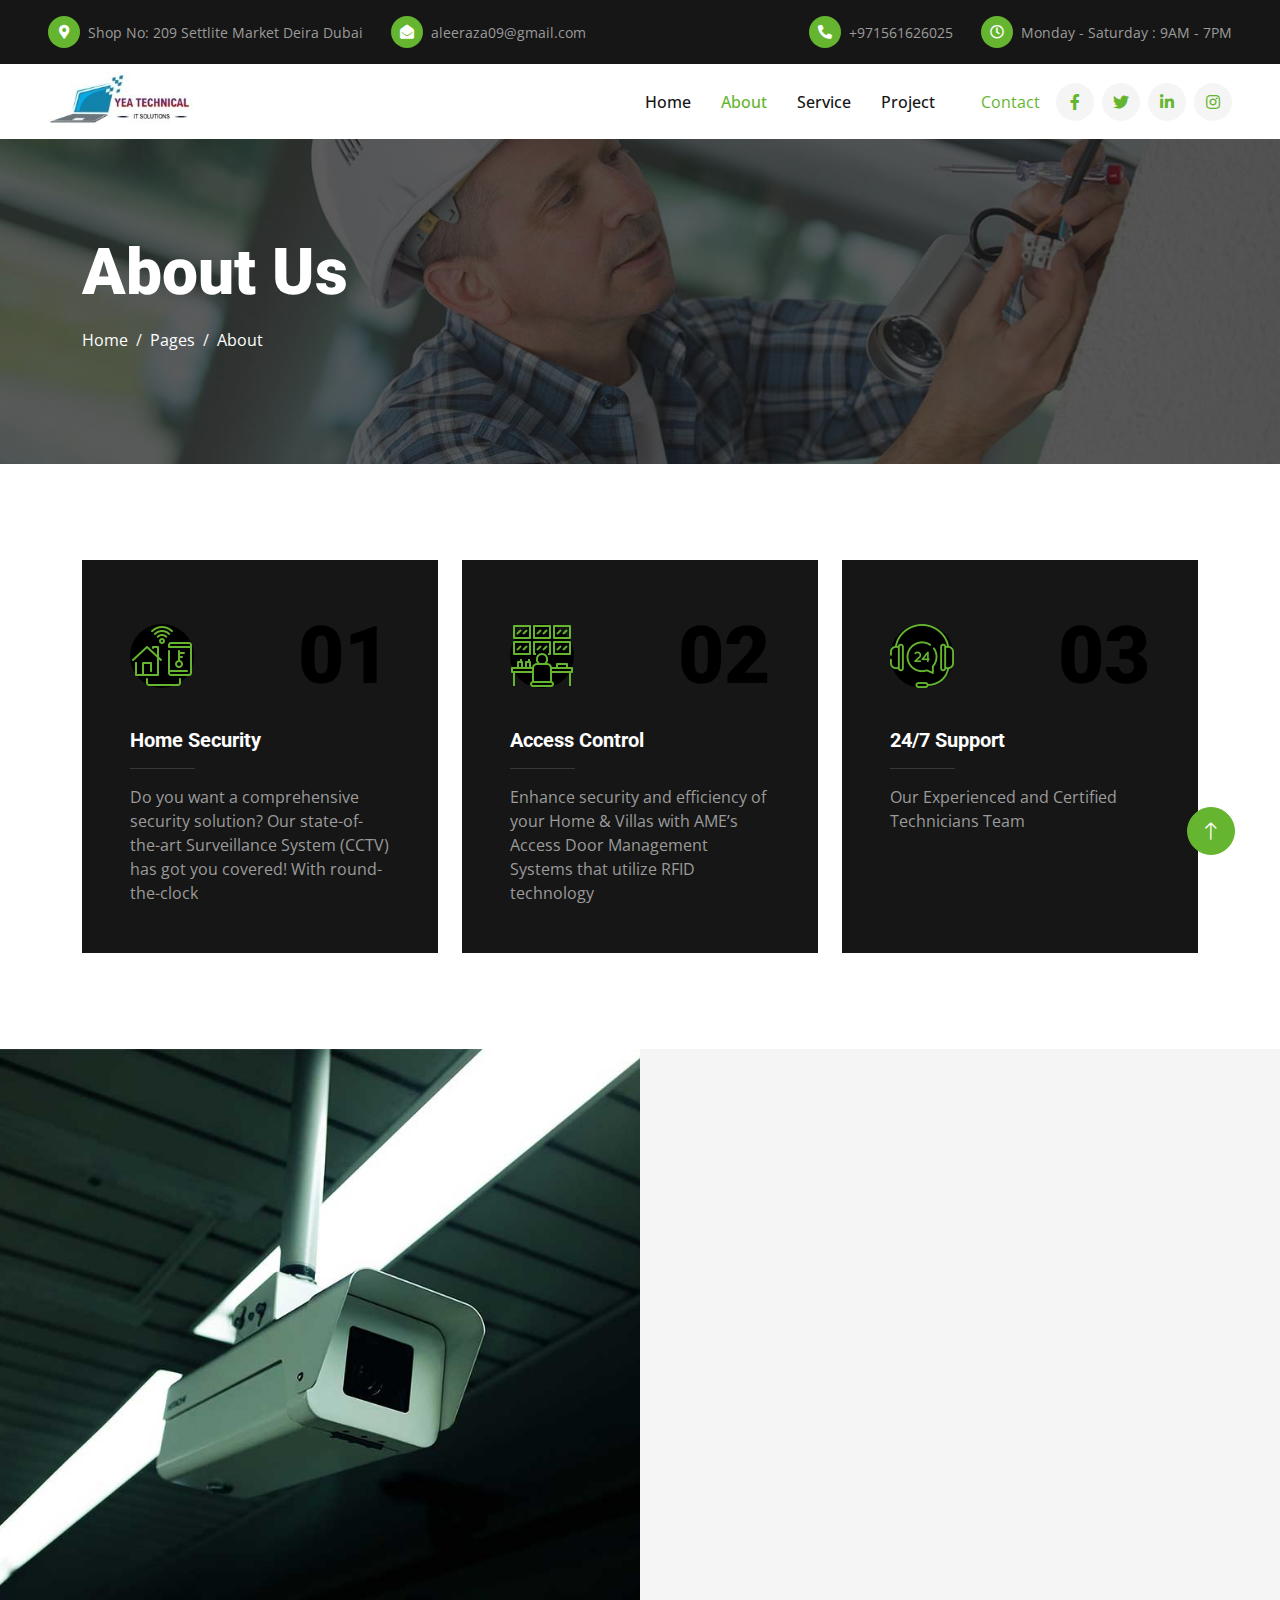
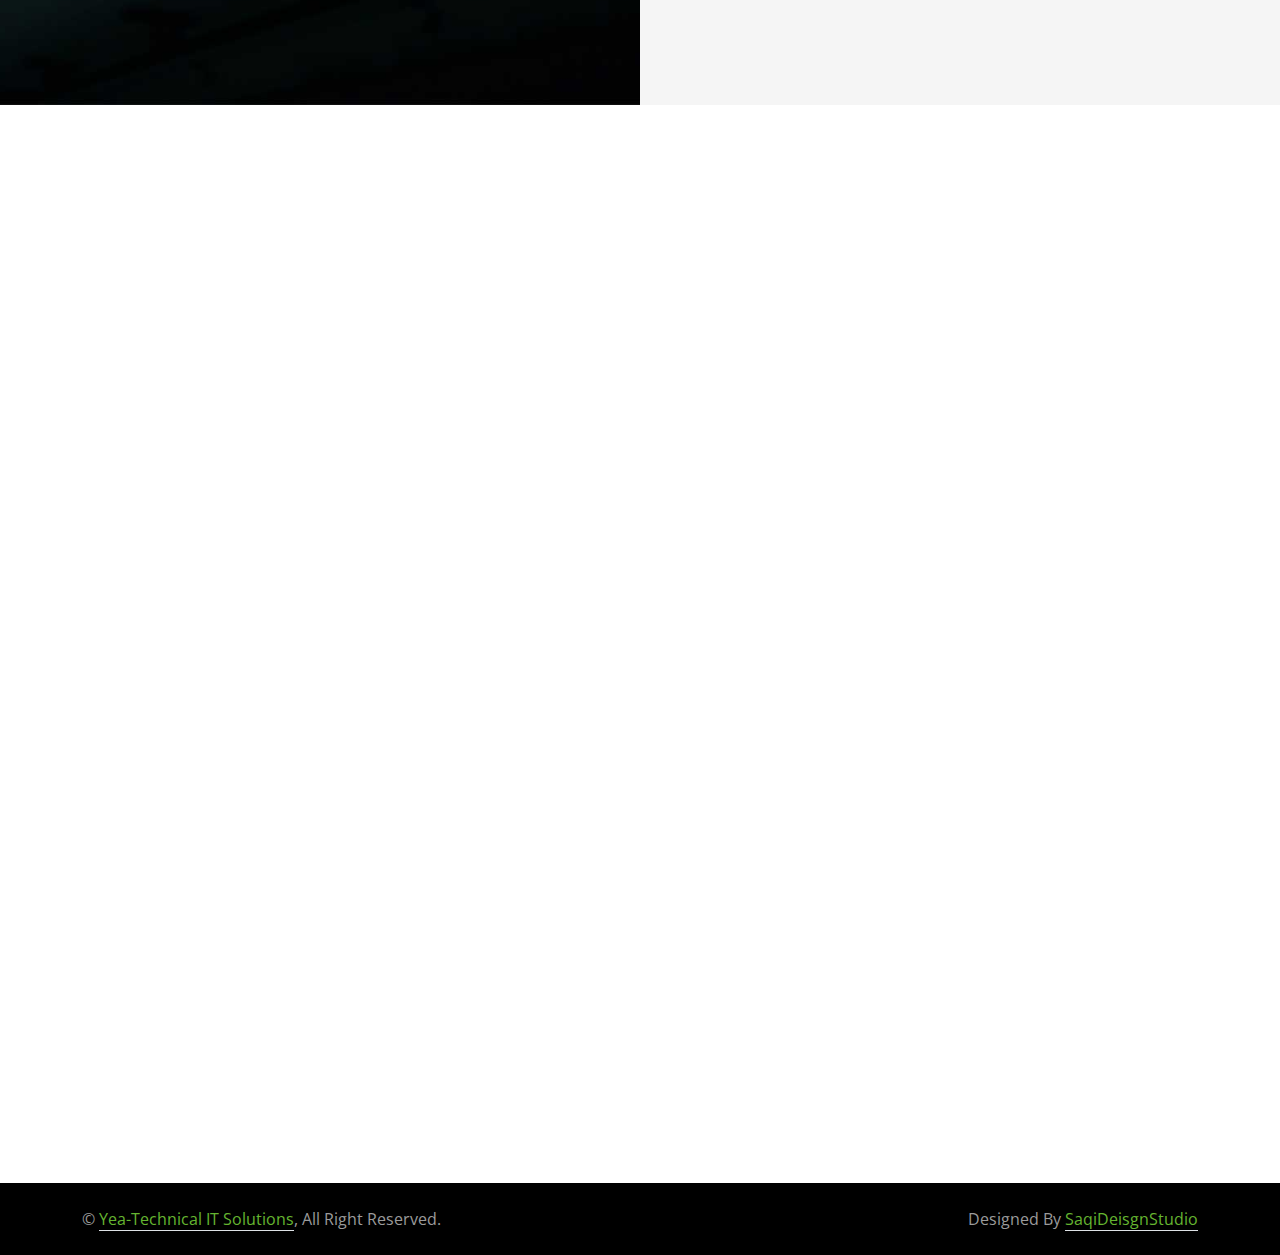
==== about.html @ 0bc6b69f "git initial comit" ====
<!DOCTYPE html>
<html lang="en">

<head>
    <meta charset="utf-8">
    <title>YEA - Technical IT Solutions</title>
    <meta content="width=device-width, initial-scale=1.0" name="viewport">
    <meta content="" name="keywords">
    <meta content="" name="description">

    <!-- Favicon -->
    <link href="img/favicon.ico" rel="icon">

    <!-- Google Web Fonts -->
    <link rel="preconnect" href="https://fonts.googleapis.com">
    <link rel="preconnect" href="https://fonts.gstatic.com" crossorigin>
    <link href="https://fonts.googleapis.com/css2?family=Open+Sans:wght@400;500&family=Roboto:wght@500;700;900&display=swap" rel="stylesheet"> 

    <!-- Icon Font Stylesheet -->
    <link href="https://cdnjs.cloudflare.com/ajax/libs/font-awesome/5.10.0/css/all.min.css" rel="stylesheet">
    <link href="https://cdn.jsdelivr.net/npm/bootstrap-icons@1.4.1/font/bootstrap-icons.css" rel="stylesheet">

    <!-- Libraries Stylesheet -->
    <link href="lib/animate/animate.min.css" rel="stylesheet">
    <link href="lib/owlcarousel/assets/owl.carousel.min.css" rel="stylesheet">
    <link href="lib/lightbox/css/lightbox.min.css" rel="stylesheet">

    <!-- Customized Bootstrap Stylesheet -->
    <link href="css/bootstrap.min.css" rel="stylesheet">

    <!-- Template Stylesheet -->
    <link href="css/style.css" rel="stylesheet">
</head>

<body>
    <!-- Spinner Start -->
    <div id="spinner" class="show bg-white position-fixed translate-middle w-100 vh-100 top-50 start-50 d-flex align-items-center justify-content-center">
        <div class="spinner-border text-primary" style="width: 3rem; height: 3rem;" role="status">
            <span class="sr-only">Loading...</span>
        </div>
    </div>
    <!-- Spinner End -->


    <!-- Topbar Start -->
    <div class="container-fluid bg-dark px-5">
        <div class="row gx-4 d-none d-lg-flex">
            <div class="col-lg-6 text-start">
                <div class="h-100 d-inline-flex align-items-center py-3 me-4">
                    <div class="btn-sm-square rounded-circle bg-primary me-2">
                        <small class="fa fa-map-marker-alt text-white"></small>
                    </div>
                    <small>Shop No: 209 Settlite Market Deira Dubai</small>
                </div>
                <div class="h-100 d-inline-flex align-items-center py-3">
                    <div class="btn-sm-square rounded-circle bg-primary me-2">
                        <small class="fa fa-envelope-open text-white"></small>
                    </div>
                    <small>aleeraza09@gmail.com</small>
                </div>
            </div>
            <div class="col-lg-6 text-end">
                <div class="h-100 d-inline-flex align-items-center py-3 me-4">
                    <div class="btn-sm-square rounded-circle bg-primary me-2">
                        <small class="fa fa-phone-alt text-white"></small>
                    </div>
                    <small>+971561626025</small>
                </div>
                <div class="h-100 d-inline-flex align-items-center py-3">
                    <div class="btn-sm-square rounded-circle bg-primary me-2">
                        <small class="far fa-clock text-white"></small>
                    </div>
                    <small>Monday - Saturday : 9AM - 7PM</small>
                </div>
            </div>
        </div>
    </div>
    <!-- Topbar End -->


    <!-- Navbar Start -->
    <nav class="navbar navbar-expand-lg bg-white navbar-light sticky-top p-0 px-4 px-lg-5">
        <a href="index.html" class="navbar-brand d-flex align-items-center">
            <img src="img/logo.png" alt="YEA-Technical Logo" class="img-fluid" style="height: 60px;">
        </a>
        <button type="button" class="navbar-toggler" data-bs-toggle="collapse" data-bs-target="#navbarCollapse">
            <span class="navbar-toggler-icon"></span>
        </button>
        <div class="collapse navbar-collapse" id="navbarCollapse">
            <div class="navbar-nav ms-auto py-4 py-lg-0">
                <a href="index.html" class="nav-item nav-link">Home</a>
                <a href="about.html" class="nav-item nav-link active">About</a>
                <a href="service.html" class="nav-item nav-link">Service</a>
                <a href="project.html" class="nav-item nav-link">Project</a>
                </div>
                <a href="contact.html" class="nav-item nav-link">Contact</a>
            </div>
            <div class="h-100 d-lg-inline-flex align-items-center d-none">
                <a class="btn btn-square rounded-circle bg-light text-primary me-2" href=""><i class="fab fa-facebook-f"></i></a>
                <a class="btn btn-square rounded-circle bg-light text-primary me-2" href=""><i class="fab fa-twitter"></i></a>
                <a class="btn btn-square rounded-circle bg-light text-primary me-2" href=""><i class="fab fa-linkedin-in"></i></a>
                <a class="btn btn-square rounded-circle bg-light text-primary me-0" href=""><i class="fab fa-instagram"></i></a>
            </div>
        </div>
    </nav>
    <!-- Navbar End -->


    <!-- Page Header Start -->
    <div class="container-fluid page-header py-5 mb-5">
        <div class="container py-5">
            <h1 class="display-3 text-white mb-3 animated slideInDown">About Us</h1>
            <nav aria-label="breadcrumb animated slideInDown">
                <ol class="breadcrumb">
                    <li class="breadcrumb-item"><a class="text-white" href="#">Home</a></li>
                    <li class="breadcrumb-item"><a class="text-white" href="#">Pages</a></li>
                    <li class="breadcrumb-item text-white active" aria-current="page">About</li>
                </ol>
            </nav>
        </div>
    </div>
    <!-- Page Header End -->


    <!-- Facts Start -->
    <div class="container-xxl py-5">
        <div class="container">
            <div class="row g-4">
                <div class="col-md-6 col-lg-4 wow fadeIn" data-wow-delay="0.1s">
                    <div class="h-100 bg-dark p-4 p-xl-5">
                        <div class="d-flex align-items-center justify-content-between mb-4">
                            <div class="btn-square rounded-circle" style="width: 64px; height: 64px; background: #000000;">
                                <img class="img-fluid" src="img/icon/icon-3.png" alt="Icon">
                            </div>
                            <h1 class="display-1 mb-0" style="color: #000000;">01</h1>
                        </div>
                        <h5 class="text-white">Home Security</h5>
                        <hr class="w-25">
                        <span>Do you want a comprehensive security solution? Our state-of-the-art Surveillance System (CCTV) has got you covered! With round-the-clock</span>
                    </div>
                </div>
                <div class="col-md-6 col-lg-4 wow fadeIn" data-wow-delay="0.3s">
                    <div class="h-100 bg-dark p-4 p-xl-5">
                        <div class="d-flex align-items-center justify-content-between mb-4">
                            <div class="btn-square rounded-circle" style="width: 64px; height: 64px; background: #000000;">
                                <img class="img-fluid" src="img/icon/icon-4.png" alt="Icon">
                            </div>
                            <h1 class="display-1 mb-0" style="color: #000000;">02</h1>
                        </div>
                        <h5 class="text-white">Access Control</h5>
                        <hr class="w-25">
                        <span>Enhance security and efficiency of your Home & Villas with AME’s Access Door Management Systems that utilize RFID technology
                        </span>
                    </div>
                </div>
                <div class="col-md-6 col-lg-4 wow fadeIn" data-wow-delay="0.5s">
                    <div class="h-100 bg-dark p-4 p-xl-5">
                        <div class="d-flex align-items-center justify-content-between mb-4">
                            <div class="btn-square rounded-circle" style="width: 64px; height: 64px; background: #000000;">
                                <img class="img-fluid" src="img/icon/icon-2.png" alt="Icon">
                            </div>
                            <h1 class="display-1 mb-0" style="color: #000000;">03</h1>
                        </div>
                        <h5 class="text-white">24/7 Support</h5>
                        <hr class="w-25">
                        <span>Our Experienced and Certified Technicians Team</span>
                    </div>
                </div>
            </div>
        </div>
    </div>
    <!-- Facts Start -->


    <!-- About Start -->
    <div class="container-fluid bg-light overflow-hidden my-5 px-lg-0">
        <div class="container about px-lg-0">
            <div class="row g-0 mx-lg-0">
                <div class="col-lg-6 ps-lg-0" style="min-height: 400px;">
                    <div class="position-relative h-100">
                        <img class="position-absolute img-fluid w-100 h-100" src="img/about.jpg" style="object-fit: cover;" alt="">
                    </div>
                </div>
                <div class="col-lg-6 about-text py-5 wow fadeIn" data-wow-delay="0.5s">
                    <div class="p-lg-5 pe-lg-0">
                        <div class="bg-primary mb-3" style="width: 60px; height: 2px;"></div>
                        <h1 class="display-5 mb-4">About Us</h1>
                        <p class="mb-4 pb-2">Elevate your security and IT experience with Yeah Technical IT Solutions. As industry experts, we specialize in comprehensive solutions, from cutting-edge CCTV camera installations to advanced access control systems. Our expertise extends to IT solutions, ensuring robust network security, seamless telecom integration, and efficient PA system setups. Yeah Technical IT Solutions where innovation meets reliability</p>
                        <div class="row g-4 mb-4 pb-3">
                            <div class="col-sm-6 wow fadeIn" data-wow-delay="0.1s">
                                <div class="d-flex align-items-center">
                                    <div class="btn-square bg-white rounded-circle" style="width: 64px; height: 64px;">
                                        <img class="img-fluid" src="img/icon/icon-1.png" alt="Icon">
                                    </div>
                                    <div class="ms-4">
                                        <h2 class="mb-1" data-toggle="counter-up">1234</h2>
                                        <p class="fw-medium text-primary mb-0">Happy Clients</p>
                                    </div>
                                </div>
                            </div>
                            <div class="col-sm-6 wow fadeIn" data-wow-delay="0.3s">
                                <div class="d-flex align-items-center">
                                    <div class="btn-square bg-white rounded-circle" style="width: 64px; height: 64px;">
                                        <img class="img-fluid" src="img/icon/icon-5.png" alt="Icon">
                                    </div>
                                    <div class="ms-4">
                                        <h2 class="mb-1" data-toggle="counter-up">1234</h2>
                                        <p class="fw-medium text-primary mb-0">Projects Done</p>
                                    </div>
                                </div>
                            </div>
                        </div>
                        <a href="" class="btn btn-primary rounded-pill py-3 px-5">Explore More</a>
                    </div>
                </div>
            </div>
        </div>
    </div>
    <!-- About End -->


    <!-- Team Start -->
    <div class="container-xxl py-5">
        <div class="container">
            <div class="text-center wow fadeInUp" data-wow-delay="0.1s">
                <div class="bg-primary mb-3 mx-auto" style="width: 60px; height: 2px;"></div>
                <h1 class="display-5 mb-5">Team Members</h1>
            </div>
            <div class="row g-4">
                <div class="col-lg-3 col-md-6 wow fadeInUp" data-wow-delay="0.1s">
                    <div class="team-item">
                        <div class="overflow-hidden position-relative">
                            <img class="img-fluid" src="img/team-1.jpg" alt="">
                            <div class="team-social">
                                <a class="btn btn-square btn-dark rounded-circle m-1" href=""><i class="fab fa-facebook-f"></i></a>
                                <a class="btn btn-square btn-dark rounded-circle m-1" href=""><i class="fab fa-twitter"></i></a>
                                <a class="btn btn-square btn-dark rounded-circle m-1" href=""><i class="fab fa-instagram"></i></a>
                            </div>
                        </div>
                        <div class="text-center p-4">
                            <h5 class="mb-0">Ali Raza </h5>
                            <span class="text-primary">Managing Director</span>
                        </div>
                    </div>
                </div>
                <div class="col-lg-3 col-md-6 wow fadeInUp" data-wow-delay="0.3s">
                    <div class="team-item">
                        <div class="overflow-hidden position-relative">
                            <img class="img-fluid" src="img/team-2.jpg" alt="">
                            <div class="team-social">
                                <a class="btn btn-square btn-dark rounded-circle m-1" href=""><i class="fab fa-facebook-f"></i></a>
                                <a class="btn btn-square btn-dark rounded-circle m-1" href=""><i class="fab fa-twitter"></i></a>
                                <a class="btn btn-square btn-dark rounded-circle m-1" href=""><i class="fab fa-instagram"></i></a>
                            </div>
                        </div>
                        <div class="text-center p-4">
                            <h5 class="mb-0">Divine Grace</h5>
                            <span class="text-primary">Sales Excuative</span>
                        </div>
                    </div>
                </div>
                <div class="col-lg-3 col-md-6 wow fadeInUp" data-wow-delay="0.5s">
                    <div class="team-item">
                        <div class="overflow-hidden position-relative">
                            <img class="img-fluid" src="img/team-3.jpg" alt="">
                            <div class="team-social">
                                <a class="btn btn-square btn-dark rounded-circle m-1" href=""><i class="fab fa-facebook-f"></i></a>
                                <a class="btn btn-square btn-dark rounded-circle m-1" href=""><i class="fab fa-twitter"></i></a>
                                <a class="btn btn-square btn-dark rounded-circle m-1" href=""><i class="fab fa-instagram"></i></a>
                            </div>
                        </div>
                        <div class="text-center p-4">
                            <h5 class="mb-0">Raza Haider</h5>
                            <span class="text-primary">Full Stack Developer</span>
                        </div>
                    </div>
                </div>
                <div class="col-lg-3 col-md-6 wow fadeInUp" data-wow-delay="0.7s">
                    <div class="team-item">
                        <div class="overflow-hidden position-relative">
                            <img class="img-fluid" src="img/team-4.jpg" alt="">
                            <div class="team-social">
                                <a class="btn btn-square btn-dark rounded-circle m-1" href=""><i class="fab fa-facebook-f"></i></a>
                                <a class="btn btn-square btn-dark rounded-circle m-1" href=""><i class="fab fa-twitter"></i></a>
                                <a class="btn btn-square btn-dark rounded-circle m-1" href=""><i class="fab fa-instagram"></i></a>
                            </div>
                        </div>
                        <div class="text-center p-4">
                            <h5 class="mb-0">Ahmed Saqi</h5>
                            <span class="text-primary">Design Lead</span>
                        </div>
                    </div>
                </div>
            </div>
        </div>
    </div>
    <!-- Team End -->
        

    <!-- Footer Start -->
    <div class="container-fluid bg-dark text-secondary footer mt-5 py-5 wow fadeIn" data-wow-delay="0.1s">
        <div class="container py-5">
            <div class="row g-5">
                <div class="col-lg-3 col-md-6">
                    <h5 class="text-light mb-4">Address</h5>
                    <p class="mb-2"><i class="fa fa-map-marker-alt me-3"></i>Shop No: 209 Settlite Market Deira Dubai</p>
                    <p class="mb-2"><i class="fa fa-phone-alt me-3"></i>+971 56 1626025</p>
                    <p class="mb-2"><i class="fa fa-envelope me-3"></i>aleeraza09@gmail.com</p>
                    <div class="d-flex pt-2">
                        <a class="btn btn-square btn-outline-secondary rounded-circle me-2" href=""><i class="fab fa-twitter"></i></a>
                        <a class="btn btn-square btn-outline-secondary rounded-circle me-2" href=""><i class="fab fa-facebook-f"></i></a>
                        <a class="btn btn-square btn-outline-secondary rounded-circle me-2" href=""><i class="fab fa-youtube"></i></a>
                        <a class="btn btn-square btn-outline-secondary rounded-circle me-2" href=""><i class="fab fa-linkedin-in"></i></a>
                    </div>
                </div>
                <div class="col-lg-3 col-md-6">
                    <h5 class="text-light mb-4">Services</h5>
                    <a class="btn btn-link" href="">Business Security</a>
                    <a class="btn btn-link" href="">Fire Detection</a>
                    <a class="btn btn-link" href="">Alarm Systems</a>
                    <a class="btn btn-link" href="">CCTV & Video</a>
                    <a class="btn btn-link" href="">Smart Home</a>
                </div>
                <div class="col-lg-3 col-md-6">
                    <h5 class="text-light mb-4">Quick Links</h5>
                    <a class="btn btn-link" href="">About Us</a>
                    <a class="btn btn-link" href="">Contact Us</a>
                    <a class="btn btn-link" href="">Our Services</a>
                    <a class="btn btn-link" href="">Terms & Condition</a>
                    <a class="btn btn-link" href="">Support</a>
                </div>
                <div class="col-lg-3 col-md-6">
                    <h5 class="text-light mb-4">Newsletter</h5>
                    <p>For Newsletter please sign up here</p>
                    <div class="position-relative w-100">
                        <input class="form-control bg-transparent border-secondary w-100 py-3 ps-4 pe-5" type="text" placeholder="Your email">
                        <button type="button" class="btn btn-primary py-2 position-absolute top-0 end-0 mt-2 me-2">SignUp</button>
                    </div>
                </div>
            </div>
        </div>
    </div>
    <!-- Footer End -->


    <!-- Copyright Start -->
    <div class="container-fluid py-4" style="background: #000000;">
        <div class="container">
            <div class="row">
                <div class="col-md-6 text-center text-md-start mb-3 mb-md-0">
                    &copy; <a class="border-bottom" href="#">Yea-Technical IT Solutions</a>, All Right Reserved.
                </div>
                <div class="col-md-6 text-center text-md-end">
                    <!--/*** This template is free as long as you keep the footer author’s credit link/attribution link/backlink. If you'd like to use the template without the footer author’s credit link/attribution link/backlink, you can purchase the Credit Removal License from "https://htmlcodex.com/credit-removal". Thank you for your support. ***/-->
                    Designed By <a class="border-bottom" href="Ahmedsaqi">SaqiDeisgnStudio</a>
                </div>
            </div>
        </div>
    </div>
    <!-- Copyright End -->


    <!-- Back to Top -->
    <a href="#" class="btn btn-lg btn-primary btn-lg-square rounded-circle back-to-top"><i class="bi bi-arrow-up"></i></a>


    <!-- JavaScript Libraries -->
    <script src="https://code.jquery.com/jquery-3.4.1.min.js"></script>
    <script src="https://cdn.jsdelivr.net/npm/bootstrap@5.0.0/dist/js/bootstrap.bundle.min.js"></script>
    <script src="lib/wow/wow.min.js"></script>
    <script src="lib/easing/easing.min.js"></script>
    <script src="lib/waypoints/waypoints.min.js"></script>
    <script src="lib/counterup/counterup.min.js"></script>
    <script src="lib/owlcarousel/owl.carousel.min.js"></script>
    <script src="lib/isotope/isotope.pkgd.min.js"></script>
    <script src="lib/lightbox/js/lightbox.min.js"></script>

    <!-- Template Javascript -->
    <script src="js/main.js"></script>
</body>

</html>
---- css/style.css ----
/********** Template CSS **********/
:root {
    --primary: #65B530;
    --secondary: #9B9B9B;
    --light: #F5F5F5;
    --dark: #161616;
}

.fw-medium {
    font-weight: 500 !important;
}

.fw-bold {
    font-weight: 700 !important;
}

.fw-black {
    font-weight: 900 !important;
}

.back-to-top {
    position: fixed;
    display: none;
    right: 45px;
    bottom: 45px;
    z-index: 99;
}


/*** Spinner ***/
#spinner {
    opacity: 0;
    visibility: hidden;
    transition: opacity .5s ease-out, visibility 0s linear .5s;
    z-index: 99999;
}

#spinner.show {
    transition: opacity .5s ease-out, visibility 0s linear 0s;
    visibility: visible;
    opacity: 1;
}


/*** Button ***/
.btn {
    font-weight: 500;
    transition: .5s;
}

.btn.btn-primary {
    color: #FFFFFF;
}

.btn-square {
    width: 38px;
    height: 38px;
}

.btn-sm-square {
    width: 32px;
    height: 32px;
}

.btn-lg-square {
    width: 48px;
    height: 48px;
}

.btn-square,
.btn-sm-square,
.btn-lg-square {
    padding: 0;
    display: flex;
    align-items: center;
    justify-content: center;
    font-weight: normal;
}

/*** Navbar ***/
.navbar.sticky-top {
    top: -100px;
    transition: .5s;
}

.navbar .navbar-brand {
    height: 75px;
}

.navbar .navbar-nav .nav-link {
    margin-right: 30px;
    padding: 25px 0;
    color: var(--dark);
    font-weight: 500;
    outline: none;
}

.navbar .navbar-nav .nav-link:hover,
.navbar .navbar-nav .nav-link.active {
    color: var(--primary);
}

.navbar .dropdown-toggle::after {
    border: none;
    content: "\f107";
    font-family: "Font Awesome 5 Free";
    font-weight: 900;
    vertical-align: middle;
    margin-left: 8px;
}

@media (max-width: 991.98px) {
    .navbar .navbar-nav .nav-link  {
        margin-right: 0;
        padding: 10px 0;
    }

    .navbar .navbar-nav {
        border-top: 1px solid #EEEEEE;
    }
}

@media (min-width: 992px) {
    .navbar .nav-item .dropdown-menu {
        display: block;
        border: none;
        margin-top: 0;
        top: 150%;
        opacity: 0;
        visibility: hidden;
        transition: .5s;
    }

    .navbar .nav-item:hover .dropdown-menu {
        top: 100%;
        visibility: visible;
        transition: .5s;
        opacity: 1;
    }
}

.navbar .btn:hover {
    color: #FFFFFF !important;
    background: var(--primary) !important;
}


/*** Header ***/
.header-carousel .carousel-inner {
    position: absolute;
    width: 100%;
    height: 100%;
    top: 0;
    left: 0;
    display: flex;
    align-items: center;
    background: rgba(22, 22, 22, .7);
}

@media (max-width: 768px) {
    .header-carousel .owl-carousel-item {
        position: relative;
        min-height: 500px;
    }
    
    .header-carousel .owl-carousel-item img {
        position: absolute;
        width: 100%;
        height: 100%;
        object-fit: cover;
    }

    .header-carousel .owl-carousel-item h5,
    .header-carousel .owl-carousel-item p {
        font-size: 14px !important;
        font-weight: 400 !important;
    }

    .header-carousel .owl-carousel-item h1 {
        font-size: 30px;
        font-weight: 600;
    }
}

.header-carousel .owl-nav {
    position: absolute;
    width: 200px;
    height: 45px;
    bottom: 30px;
    left: 50%;
    transform: translateX(-50%);
    display: flex;
    justify-content: space-between;
}

.header-carousel .owl-nav .owl-prev,
.header-carousel .owl-nav .owl-next {
    width: 45px;
    height: 45px;
    display: flex;
    align-items: center;
    justify-content: center;
    color: #FFFFFF;
    background: transparent;
    border: 1px solid #FFFFFF;
    border-radius: 45px;
    font-size: 22px;
    transition: .5s;
}

.header-carousel .owl-nav .owl-prev:hover,
.header-carousel .owl-nav .owl-next:hover {
    background: var(--primary);
    border-color: var(--primary);
}

.header-carousel .owl-dots {
    position: absolute;
    height: 45px;
    bottom: 30px;
    left: 50%;
    transform: translateX(-50%);
    display: flex;
    align-items: center;
    justify-content: center;
}

.header-carousel .owl-dot {
    position: relative;
    display: inline-block;
    margin: 0 5px;
    width: 15px;
    height: 15px;
    background: transparent;
    border: 1px solid #FFFFFF;
    border-radius: 15px;
    transition: .5s;
}

.header-carousel .owl-dot::after {
    position: absolute;
    content: "";
    width: 5px;
    height: 5px;
    top: 4px;
    left: 4px;
    background: #FFFFFF;
    border-radius: 5px;
}

.header-carousel .owl-dot.active {
    background: var(--primary);
    border-color: var(--primary);
}

.page-header {
    background: linear-gradient(rgba(22, 22, 22, .7), rgba(22, 22, 22, .7)), url(../img/carousel-1.jpg) center center no-repeat;
    background-size: cover;
}

.breadcrumb-item + .breadcrumb-item::before {
    color: var(--light);
}


/*** About ***/
@media (min-width: 992px) {
    .container.about {
        max-width: 100% !important;
    }

    .about-text  {
        padding-right: calc(((100% - 960px) / 2) + .75rem);
    }
}

@media (min-width: 1200px) {
    .about-text  {
        padding-right: calc(((100% - 1140px) / 2) + .75rem);
    }
}

@media (min-width: 1400px) {
    .about-text  {
        padding-right: calc(((100% - 1320px) / 2) + .75rem);
    }
}


/*** Service ***/
.service-row {
    box-shadow: 0 0 45px rgba(0, 0, 0, .08);
}

.service-item {
    border-color: rgba(0, 0, 0, .03) !important;
}

.service-item .btn {
    width: 38px;
    height: 38px;
    display: inline-flex;
    align-items: center;
    color: #FFFFFF;
    background: var(--primary);
    border-radius: 38px;
    white-space: nowrap;
    overflow: hidden;
    transition: .5s;
}

.service-item:hover .btn {
    width: 140px;
}


/*** Feature ***/
@media (min-width: 992px) {
    .container.feature {
        max-width: 100% !important;
    }

    .feature-text  {
        padding-left: calc(((100% - 960px) / 2) + .75rem);
    }
}

@media (min-width: 1200px) {
    .feature-text  {
        padding-left: calc(((100% - 1140px) / 2) + .75rem);
    }
}

@media (min-width: 1400px) {
    .feature-text  {
        padding-left: calc(((100% - 1320px) / 2) + .75rem);
    }
}


/*** Project Portfolio ***/
#portfolio-flters li {
    display: inline-block;
    font-weight: 500;
    color: var(--dark);
    cursor: pointer;
    transition: .5s;
    border-bottom: 2px solid transparent;
}

#portfolio-flters li:hover,
#portfolio-flters li.active {
    color: var(--primary);
    border-color: var(--primary);
}

.portfolio-inner {
    position: relative;
    overflow: hidden;
    box-shadow: 0 0 45px rgba(0, 0, 0, .07);
}

.portfolio-inner img {
    transition: .5s;
}

.portfolio-inner:hover img {
    transform: scale(1.1);
}

.portfolio-inner .portfolio-text {
    position: absolute;
    width: 100%;
    left: 0;
    bottom: -50px;
    opacity: 0;
    transition: .5s;
}

.portfolio-inner:hover .portfolio-text {
    bottom: 0;
    opacity: 1;
}


/*** Quote ***/
@media (min-width: 992px) {
    .container.quote {
        max-width: 100% !important;
    }

    .quote-text  {
        padding-right: calc(((100% - 960px) / 2) + .75rem);
    }
}

@media (min-width: 1200px) {
    .quote-text  {
        padding-right: calc(((100% - 1140px) / 2) + .75rem);
    }
}

@media (min-width: 1400px) {
    .quote-text  {
        padding-right: calc(((100% - 1320px) / 2) + .75rem);
    }
}


/*** Team ***/
.team-item {
    box-shadow: 0 0 45px rgba(0, 0, 0, .08);
}

.team-item img {
    transition: .5s;
}

.team-item:hover img {
    transform: scale(1.1);
}

.team-item .team-social {
    position: absolute;
    width: 0;
    height: 0;
    top: 50%;
    left: 50%;
    display: flex;
    align-items: center;
    justify-content: center;
    background: rgba(22, 22, 22, .7);
    opacity: 0;
    transition: .5s;
}

.team-item:hover .team-social {
    width: 100%;
    height: 100%;
    top: 0;
    left: 0;
    opacity: 1;
}

.team-item .team-social .btn {
    opacity: 0;
}

.team-item:hover .team-social .btn {
    opacity: 1;
}


/*** Testimonial ***/
.testimonial-carousel {
    display: flex !important;
    flex-direction: column-reverse;
    max-width: 700px;
    margin: 0 auto;
}

.testimonial-carousel .owl-dots {
    height: 100px;
    display: flex;
    align-items: center;
    justify-content: center;
    margin-bottom: 30px;
}

.testimonial-carousel .owl-dots .owl-dot {
    position: relative;
    width: 60px;
    height: 60px;
    margin: 0 5px;
    transition: .5s;
}

.testimonial-carousel .owl-dots .owl-dot.active {
    width: 100px;
    height: 100px;
}

.testimonial-carousel .owl-dots .owl-dot::after {
    position: absolute;
    width: 40px;
    height: 40px;
    bottom: -20px;
    left: 50%;
    transform: translateX(-50%);
    display: flex;
    align-items: center;
    justify-content: center;
    content: "\f10d";
    font-family: "Font Awesome 5 Free";
    font-weight: 900;
    color: var(--primary);
    background: #FFFFFF;
    border-radius: 40px;
    transition: .5s;
    opacity: 0;
}

.testimonial-carousel .owl-dots .owl-dot.active::after {
    opacity: 1;
}

.testimonial-carousel .owl-dots .owl-dot img {
    border-radius: 60px;
    opacity: .4;
    transition: .5s;
}

.testimonial-carousel .owl-dots .owl-dot.active img {
    opacity: 1;
}


/*** Contact ***/
@media (min-width: 992px) {
    .container.contact {
        max-width: 100% !important;
    }

    .contact-text  {
        padding-left: calc(((100% - 960px) / 2) + .75rem);
    }
}

@media (min-width: 1200px) {
    .contact-text  {
        padding-left: calc(((100% - 1140px) / 2) + .75rem);
    }
}

@media (min-width: 1400px) {
    .contact-text  {
        padding-left: calc(((100% - 1320px) / 2) + .75rem);
    }
}


/*** Footer ***/
.footer .btn.btn-link {
    display: block;
    margin-bottom: 5px;
    padding: 0;
    text-align: left;
    color: var(--secondary);
    font-weight: normal;
    text-transform: capitalize;
    transition: .3s;
}

.footer .btn.btn-link::before {
    position: relative;
    content: "\f105";
    font-family: "Font Awesome 5 Free";
    font-weight: 900;
    margin-right: 10px;
}

.footer .btn.btn-link:hover {
    color: var(--primary);
    letter-spacing: 1px;
    box-shadow: none;
}
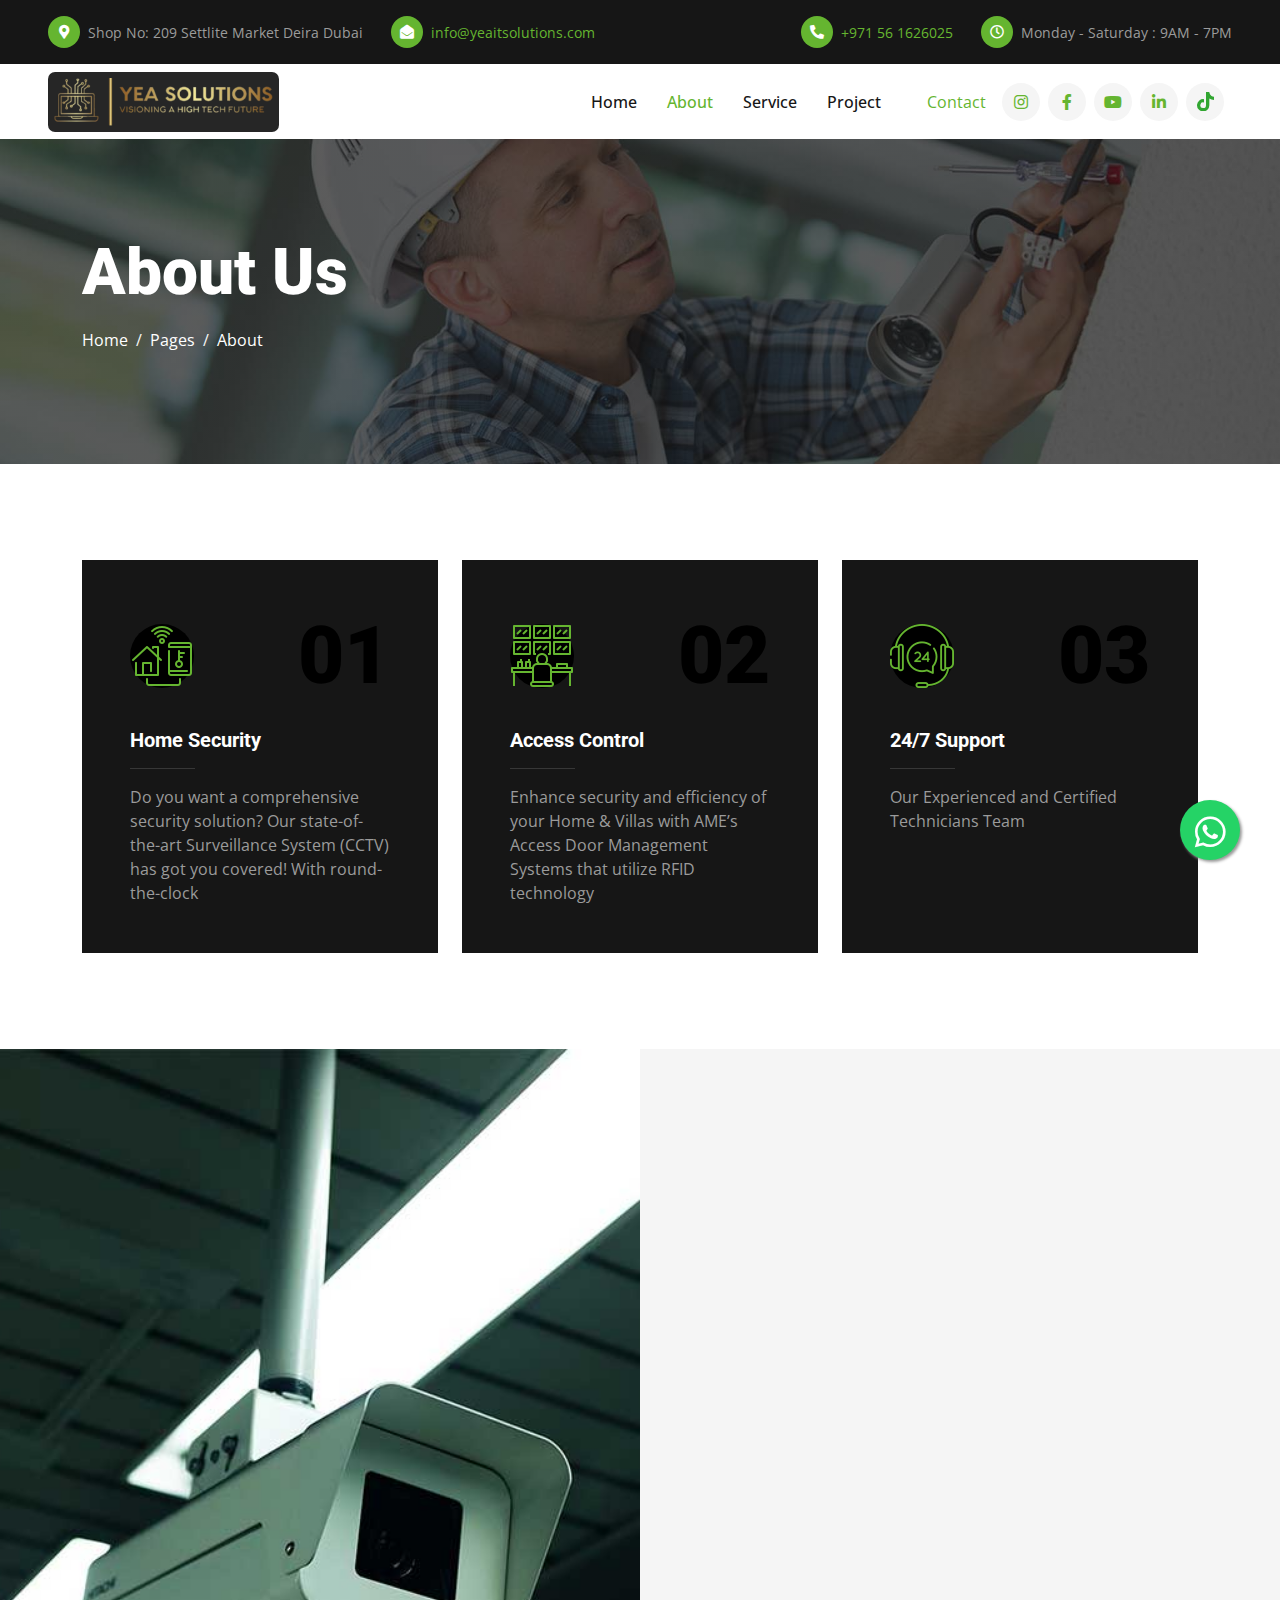
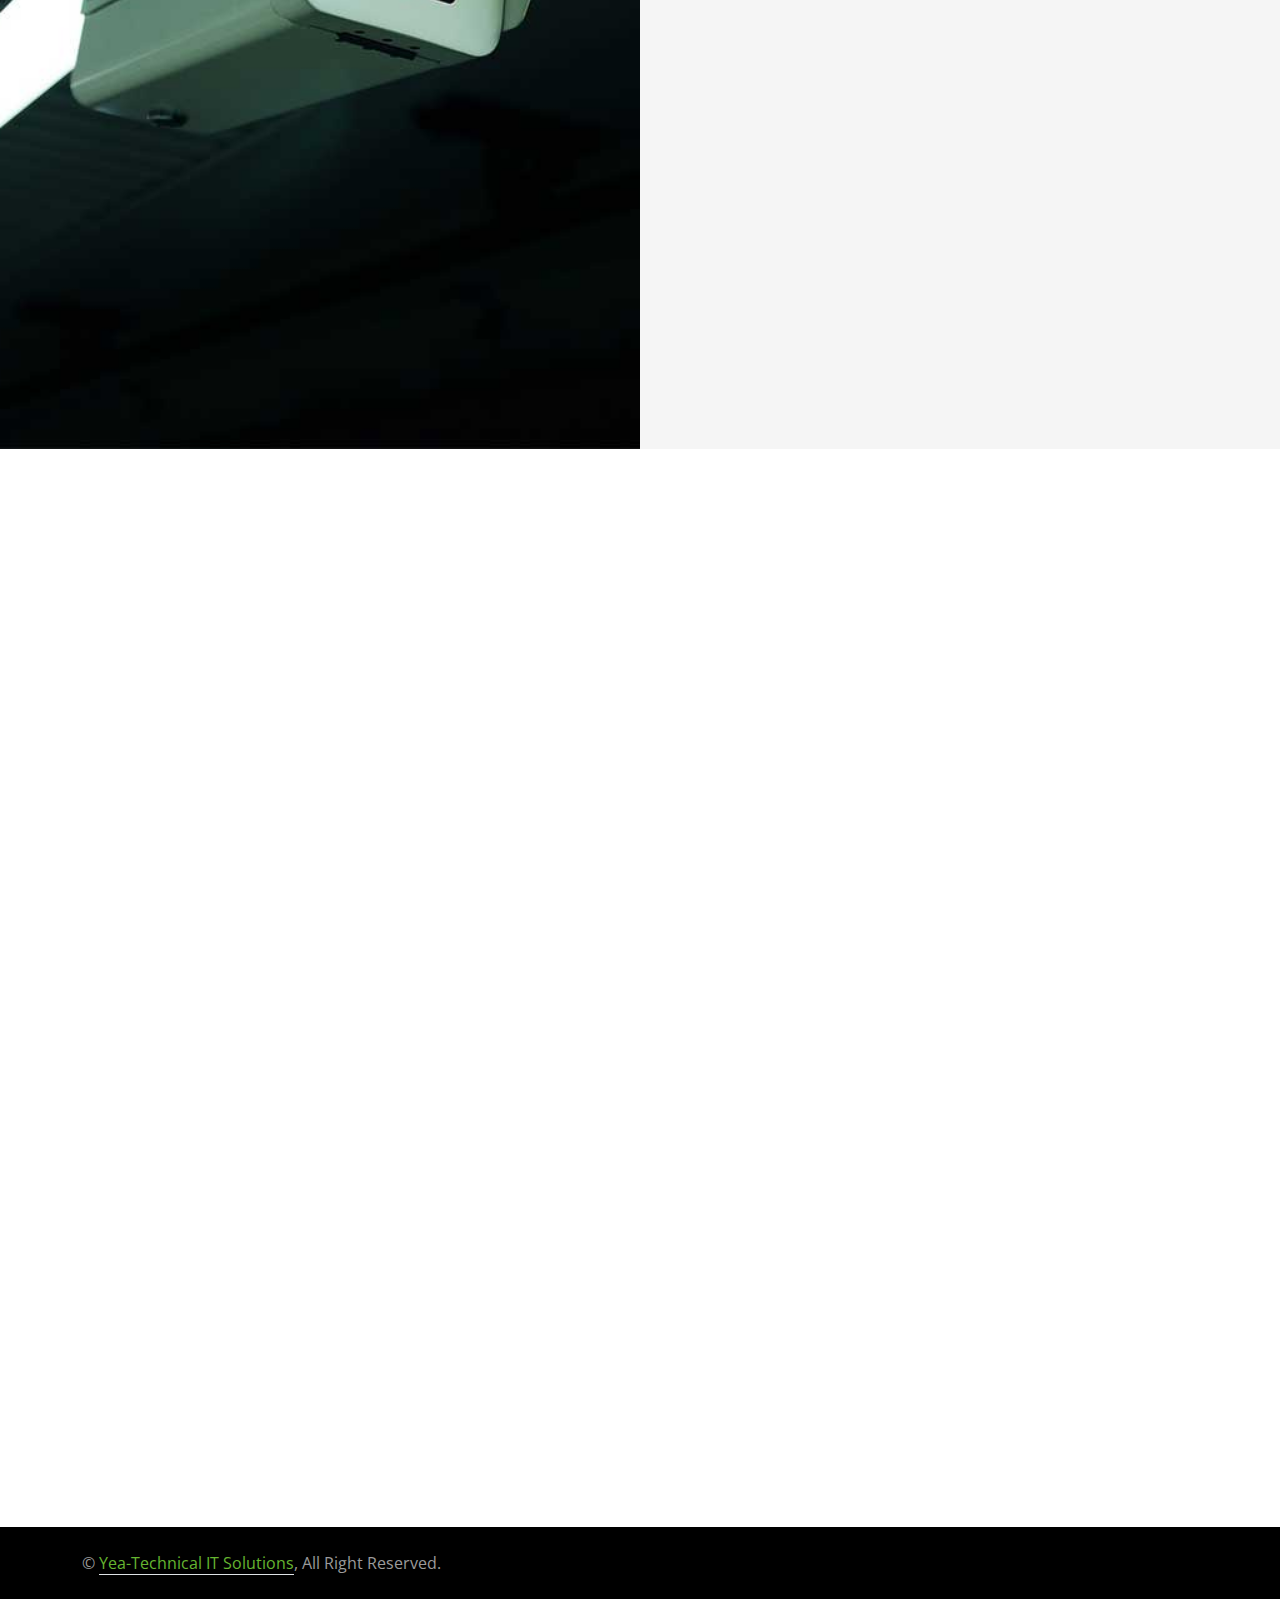
==== commit 4b8d9dd0: "website logo liks content changes" ====
--- a/about.html
+++ b/about.html
@@ -56,7 +56,11 @@
                     <div class="btn-sm-square rounded-circle bg-primary me-2">
                         <small class="fa fa-envelope-open text-white"></small>
                     </div>
-                    <small>aleeraza09@gmail.com</small>
+                    <small>                        
+                        <a href="mailto:info@yeaitsolutions.com">
+                            info@yeaitsolutions.com
+                        </a>    
+                    </small>
                 </div>
             </div>
             <div class="col-lg-6 text-end">
@@ -64,7 +68,11 @@
                     <div class="btn-sm-square rounded-circle bg-primary me-2">
                         <small class="fa fa-phone-alt text-white"></small>
                     </div>
-                    <small>+971561626025</small>
+                    <small>
+                        <a href="tel:0561626025">
+                            +971 56 1626025
+                        </a>
+                    </small>
                 </div>
                 <div class="h-100 d-inline-flex align-items-center py-3">
                     <div class="btn-sm-square rounded-circle bg-primary me-2">
@@ -96,10 +104,19 @@
                 <a href="contact.html" class="nav-item nav-link">Contact</a>
             </div>
             <div class="h-100 d-lg-inline-flex align-items-center d-none">
-                <a class="btn btn-square rounded-circle bg-light text-primary me-2" href=""><i class="fab fa-facebook-f"></i></a>
-                <a class="btn btn-square rounded-circle bg-light text-primary me-2" href=""><i class="fab fa-twitter"></i></a>
-                <a class="btn btn-square rounded-circle bg-light text-primary me-2" href=""><i class="fab fa-linkedin-in"></i></a>
-                <a class="btn btn-square rounded-circle bg-light text-primary me-0" href=""><i class="fab fa-instagram"></i></a>
+                <a class="btn btn-square rounded-circle bg-light text-primary me-2" href="https://www.instagram.com/yea_it_technical_solutions?igsh=anE3MW5reTE2bGV1">
+                    <i class="fab fa-instagram"></i></a>
+                <a class="btn btn-square rounded-circle bg-light text-primary me-2" href="https://www.facebook.com/share/18uNz14QkR/">
+                    <i class="fab fa-facebook-f"></i></a>
+                <a class="btn btn-square rounded-circle bg-light text-primary me-2" href="https://youtube.com/@yea-it-technicalsolutions?si=Uj0GPhctYFlnW2Gb">
+                    <i class="fab fa-youtube"></i></a>
+                <a class="btn btn-square rounded-circle bg-light text-primary me-2" href="https://www.linkedin.com/company/yea-technical-solutions/">
+                    <i class="fab fa-linkedin-in"></i></a>
+                <a class="btn btn-square rounded-circle bg-light text-primary me-2 _tiktok" href="https://www.tiktok.com/@yeaittechnicalsolutions" target="_blank">
+                    <svg xmlns="http://www.w3.org/2000/svg" viewBox="0 0 448 512" >
+                        <path d="M448 209.9a210.1 210.1 0 0 1 -122.8-39.3V349.4A162.6 162.6 0 1 1 185 188.3V278.2a74.6 74.6 0 1 0 52.2 71.2V0l88 0a121.2 121.2 0 0 0 1.9 22.2h0A122.2 122.2 0 0 0 381 102.4a121.4 121.4 0 0 0 67 20.1z"/>
+                    </svg>
+                </a>
             </div>
         </div>
     </nav>
@@ -185,7 +202,54 @@
                     <div class="p-lg-5 pe-lg-0">
                         <div class="bg-primary mb-3" style="width: 60px; height: 2px;"></div>
                         <h1 class="display-5 mb-4">About Us</h1>
-                        <p class="mb-4 pb-2">Elevate your security and IT experience with Yeah Technical IT Solutions. As industry experts, we specialize in comprehensive solutions, from cutting-edge CCTV camera installations to advanced access control systems. Our expertise extends to IT solutions, ensuring robust network security, seamless telecom integration, and efficient PA system setups. Yeah Technical IT Solutions where innovation meets reliability</p>
+                        <p class="mb-2">
+                            We understand what you
+                            need and we design the
+                            solutions
+                        </p>
+                        <p class="mb-2">
+                            IT Solutions, as our name itself reveals, offers IT infrastructure
+                        </p>
+                        <p class="mb-2">
+                            services to businesses in the UAE. We now have a world of
+                        </p>
+                        <p class="mb-2">
+                            technological advancement that forces companies to bring
+                        </p>
+                        <p class="mb-2">
+                            the changes that help them run their business in a better
+                        </p>
+                        <p class="mb-2">
+                            way. IT Solutions acts as a trusted service partner for
+                        </p>
+                        <p class="mb-2">
+                            different industries offering high-quality IT infrastructure
+                        </p>
+                        <p class="mb-2">
+                            services. We provide telecom solutions, telecom products, IT
+                        </p>
+                        <p class="mb-2">
+                            solutions, IT support, website solutions, ELV and security,
+                        </p>
+                        <p class="mb-2">
+                            audio-visual solutions, hardware services, software solutions
+                        </p>
+                        <p class="mb-2">
+                            Our expert team of certified professionals with extensive
+                        </p>
+                        <p class="mb-2">
+                            industry experience brings high-quality service to our clients
+                        </p>
+                        <p class="mb-2">
+                            We focus on building a long-term service relationship to help
+                        </p>
+                        <p class="mb-2">
+                            clients achieve their business goals. Our passion for serving
+                            brought us a clientele of satisfied customers across UAE, from
+                        </p>    
+                        <p class="mb-5">
+                            small-scale companies to large business organizations.
+                        </p>
                         <div class="row g-4 mb-4 pb-3">
                             <div class="col-sm-6 wow fadeIn" data-wow-delay="0.1s">
                                 <div class="d-flex align-items-center">
@@ -286,8 +350,8 @@
                             </div>
                         </div>
                         <div class="text-center p-4">
-                            <h5 class="mb-0">Ahmed Saqi</h5>
-                            <span class="text-primary">Design Lead</span>
+                            <h5 class="mb-0"> Tariq Mahesar </h5>
+                            <span class="text-primary"> Lead UI/UX </span>
                         </div>
                     </div>
                 </div>
@@ -304,13 +368,30 @@
                 <div class="col-lg-3 col-md-6">
                     <h5 class="text-light mb-4">Address</h5>
                     <p class="mb-2"><i class="fa fa-map-marker-alt me-3"></i>Shop No: 209 Settlite Market Deira Dubai</p>
-                    <p class="mb-2"><i class="fa fa-phone-alt me-3"></i>+971 56 1626025</p>
-                    <p class="mb-2"><i class="fa fa-envelope me-3"></i>aleeraza09@gmail.com</p>
+                    <p class="mb-2"><i class="fa fa-phone-alt me-3"></i>
+                        <a href="tel:0561626025">
+                            +971 56 1626025
+                        </a>
+                    </p>
+                    <p class="mb-2"><i class="fa fa-envelope me-3"></i>
+                        <a href="mailto:info@yeaitsolutions.com">
+                            info@yeaitsolutions.com
+                        </a>    
+                    </p>
                     <div class="d-flex pt-2">
-                        <a class="btn btn-square btn-outline-secondary rounded-circle me-2" href=""><i class="fab fa-twitter"></i></a>
-                        <a class="btn btn-square btn-outline-secondary rounded-circle me-2" href=""><i class="fab fa-facebook-f"></i></a>
-                        <a class="btn btn-square btn-outline-secondary rounded-circle me-2" href=""><i class="fab fa-youtube"></i></a>
-                        <a class="btn btn-square btn-outline-secondary rounded-circle me-2" href=""><i class="fab fa-linkedin-in"></i></a>
+                        <a class="btn btn-square btn-outline-secondary rounded-circle me-2" href="https://www.instagram.com/yea_it_technical_solutions?igsh=anE3MW5reTE2bGV1">
+                            <i class="fab fa-instagram"></i></a>
+                        <a class="btn btn-square btn-outline-secondary rounded-circle me-2" href="https://www.facebook.com/share/18uNz14QkR/">
+                            <i class="fab fa-facebook-f"></i></a>
+                        <a class="btn btn-square btn-outline-secondary rounded-circle me-2" href="https://youtube.com/@yea-it-technicalsolutions?si=Uj0GPhctYFlnW2Gb">
+                            <i class="fab fa-youtube"></i></a>
+                        <a class="btn btn-square btn-outline-secondary rounded-circle me-2" href="https://www.linkedin.com/company/yea-technical-solutions/">
+                            <i class="fab fa-linkedin-in"></i></a>
+                        <a class="btn btn-square btn-outline-secondary rounded-circle me-2 _tiktok" href="https://www.tiktok.com/@yeaittechnicalsolutions" target="_blank">
+                            <svg xmlns="http://www.w3.org/2000/svg" viewBox="0 0 448 512" >
+                                <path d="M448 209.9a210.1 210.1 0 0 1 -122.8-39.3V349.4A162.6 162.6 0 1 1 185 188.3V278.2a74.6 74.6 0 1 0 52.2 71.2V0l88 0a121.2 121.2 0 0 0 1.9 22.2h0A122.2 122.2 0 0 0 381 102.4a121.4 121.4 0 0 0 67 20.1z"/>
+                            </svg>
+                        </a>
                     </div>
                 </div>
                 <div class="col-lg-3 col-md-6">
@@ -352,13 +433,14 @@
                 </div>
                 <div class="col-md-6 text-center text-md-end">
                     <!--/*** This template is free as long as you keep the footer author’s credit link/attribution link/backlink. If you'd like to use the template without the footer author’s credit link/attribution link/backlink, you can purchase the Credit Removal License from "https://htmlcodex.com/credit-removal". Thank you for your support. ***/-->
-                    Designed By <a class="border-bottom" href="Ahmedsaqi">SaqiDeisgnStudio</a>
                 </div>
             </div>
         </div>
     </div>
     <!-- Copyright End -->
-
+    <a href="https://api.whatsapp.com/send?phone=+971561626025&text=yeasolutions" class="float" target="_blank">
+        <i class="fab fa-whatsapp wp-button"></i>
+    </a>
 
     <!-- Back to Top -->
     <a href="#" class="btn btn-lg btn-primary btn-lg-square rounded-circle back-to-top"><i class="bi bi-arrow-up"></i></a>
--- a/css/style.css
+++ b/css/style.css
@@ -1,4 +1,3 @@
-/********** Template CSS **********/
 :root {
     --primary: #65B530;
     --secondary: #9B9B9B;
@@ -107,6 +106,12 @@
     font-weight: 900;
     vertical-align: middle;
     margin-left: 8px;
+}
+
+.navbar-brand img {
+    background: #000000d9;
+    padding: 6px;
+    border-radius: 7px;
 }
 
 @media (max-width: 991.98px) {
@@ -563,4 +568,42 @@
     color: var(--primary);
     letter-spacing: 1px;
     box-shadow: none;
+}
+
+
+.wp-button{
+	margin-top:14px;
+}
+.float{
+	position:fixed;
+	width:60px;
+	height:60px;
+	bottom:40px;
+	right:40px;
+	background-color:#25d366;
+	color:#FFF;
+	border-radius:50px;
+	text-align:center;
+  font-size:35px;
+	box-shadow: 2px 2px 3px #999;
+  z-index:100;
+}
+
+
+._tiktok svg {
+    width: 17px;
+    fill: #959494;
+}
+
+
+._tiktok:hover svg {
+    fill: #1a1a1a;
+}
+
+.navbar ._tiktok svg {
+    fill: #049404cf;
+}
+
+.navbar ._tiktok:hover svg {
+    fill: white;
 }